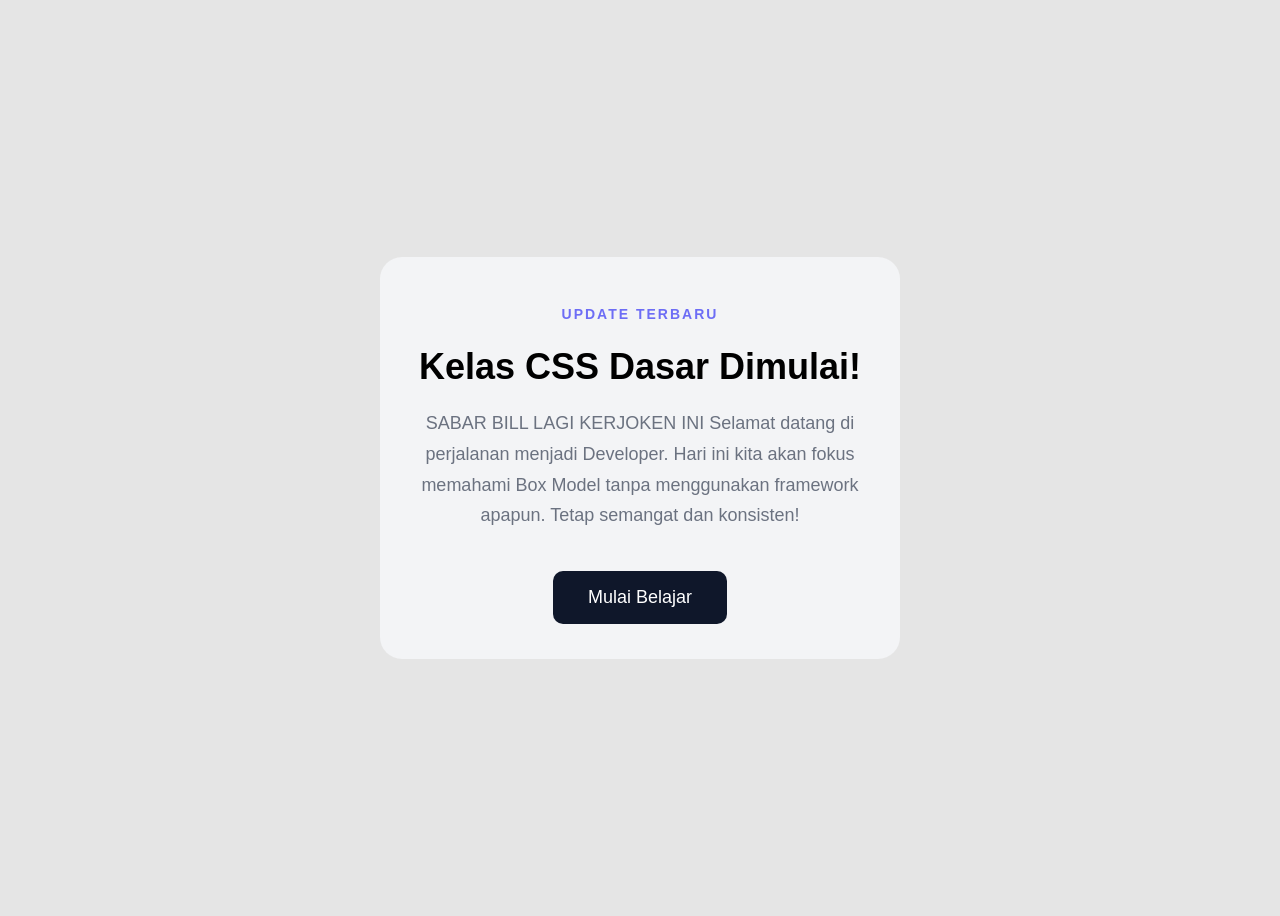
==== index.html @ 2e6a7aae "Add files via upload" ====
<!DOCTYPE html>
<html lang="id">
<head>
<meta charset="UTF-8">
<title>Kelas CSS Dasar</title>
<link rel="stylesheet" href="style.css">
</head>

<body>

<div class="card">

<p class="update">UPDATE TERBARU</p>

<h1>Kelas CSS Dasar Dimulai!</h1>

<p class="desc">
    SABAR BILL LAGI KERJOKEN INI
Selamat datang di perjalanan menjadi Developer. Hari ini kita akan fokus memahami
Box Model tanpa menggunakan framework apapun. Tetap semangat dan konsisten!
</p>

<a href="list-materi.html">
<button class="btn">Mulai Belajar</button>
</a>

</div>

</body>
</html>
---- style.css ----
body{
    font-family: Arial, sans-serif;
    background:#e5e5e5;
    display:flex;
    justify-content:center;
    align-items:center;
    height:100vh;
}


.card{
    background:#f3f4f6;
    width:450px;
    padding:35px;
    border-radius:22px;
    text-align:center;
}

.update{
    color:#6d6df5;
    font-size:14px;
    font-weight:bold;
    letter-spacing:2px;
    margin-bottom:20px;
}


h1{
    font-size:36px;
    margin-bottom:20px;
}

.card2{
    background:#f3f4f6;
    width:600px;      /* lebih lebar */
    padding:45px;     /* lebih panjang */
    border-radius:22px;
}

.desc{
    color:#6b7280;
    font-size:18px;
    line-height:1.7;
    margin-bottom:40px;
}


.btn{
    background:#0f172a;
    color:white;
    border:none;
    padding:16px 35px;
    border-radius:10px;
    font-size:18px;
    cursor:pointer;
}


h2{
    text-align:center;
    margin-bottom:20px;
}

h3{
    color:#6a6afd;
    text-align:left;
    border-bottom:1px solid #ddd;
    padding-bottom:6px;
    margin-top:20px;
}


ul,ol{
     padding-left:10px;
    margin-top:10px;
}

ul li, ol li{
    margin-bottom:12px;
    line-height:1.4;
    color:#6b7280;
}
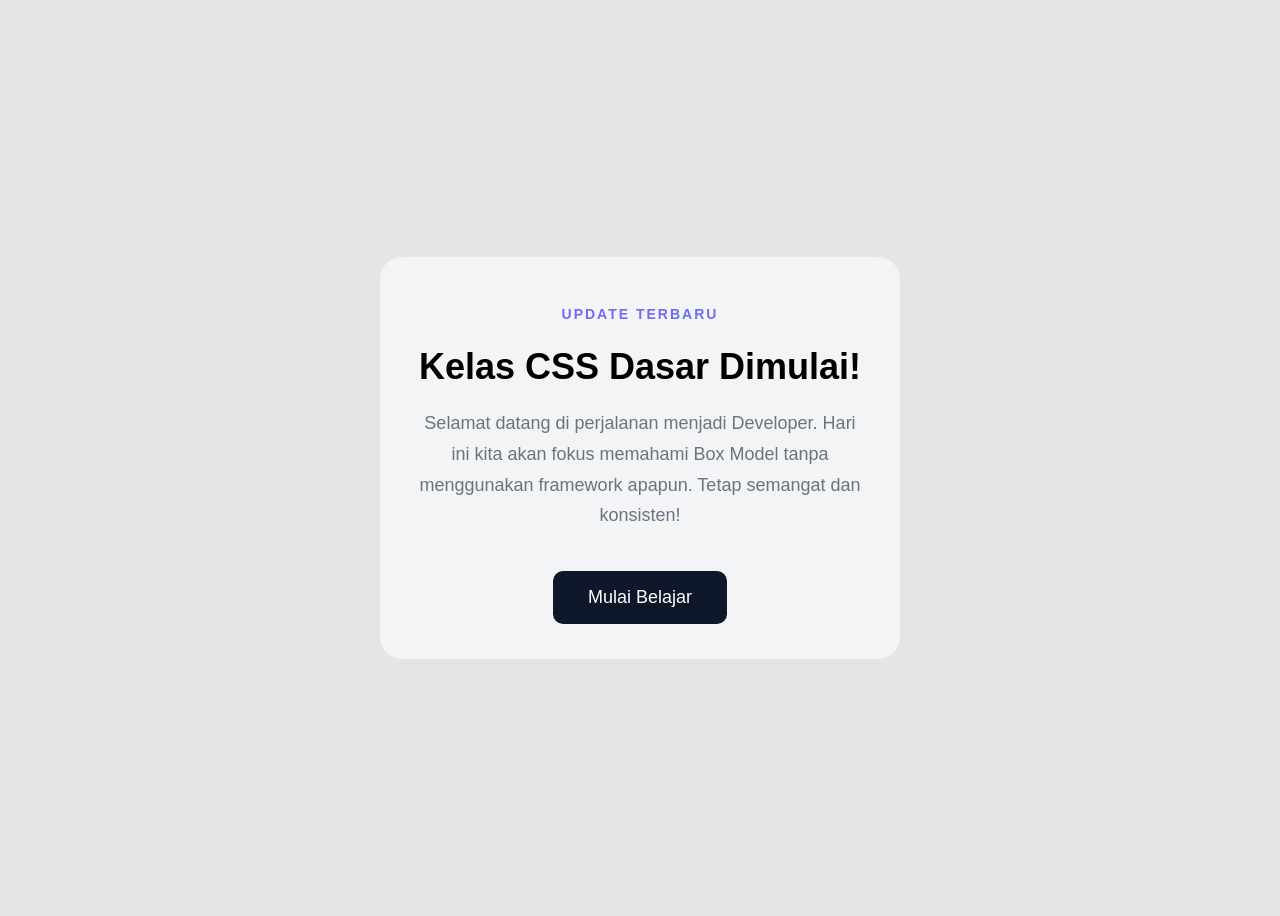
==== commit 94e19fd5: "Add files via upload" ====
--- a/index.html
+++ b/index.html
@@ -15,7 +15,6 @@
 <h1>Kelas CSS Dasar Dimulai!</h1>
 
 <p class="desc">
-    SABAR BILL LAGI KERJOKEN INI
 Selamat datang di perjalanan menjadi Developer. Hari ini kita akan fokus memahami
 Box Model tanpa menggunakan framework apapun. Tetap semangat dan konsisten!
 </p>
--- a/style.css
+++ b/style.css
@@ -32,8 +32,8 @@
 
 .card2{
     background:#f3f4f6;
-    width:600px;      /* lebih lebar */
-    padding:45px;     /* lebih panjang */
+    width:600px;     
+    padding:45px;     
     border-radius:22px;
 }
 
